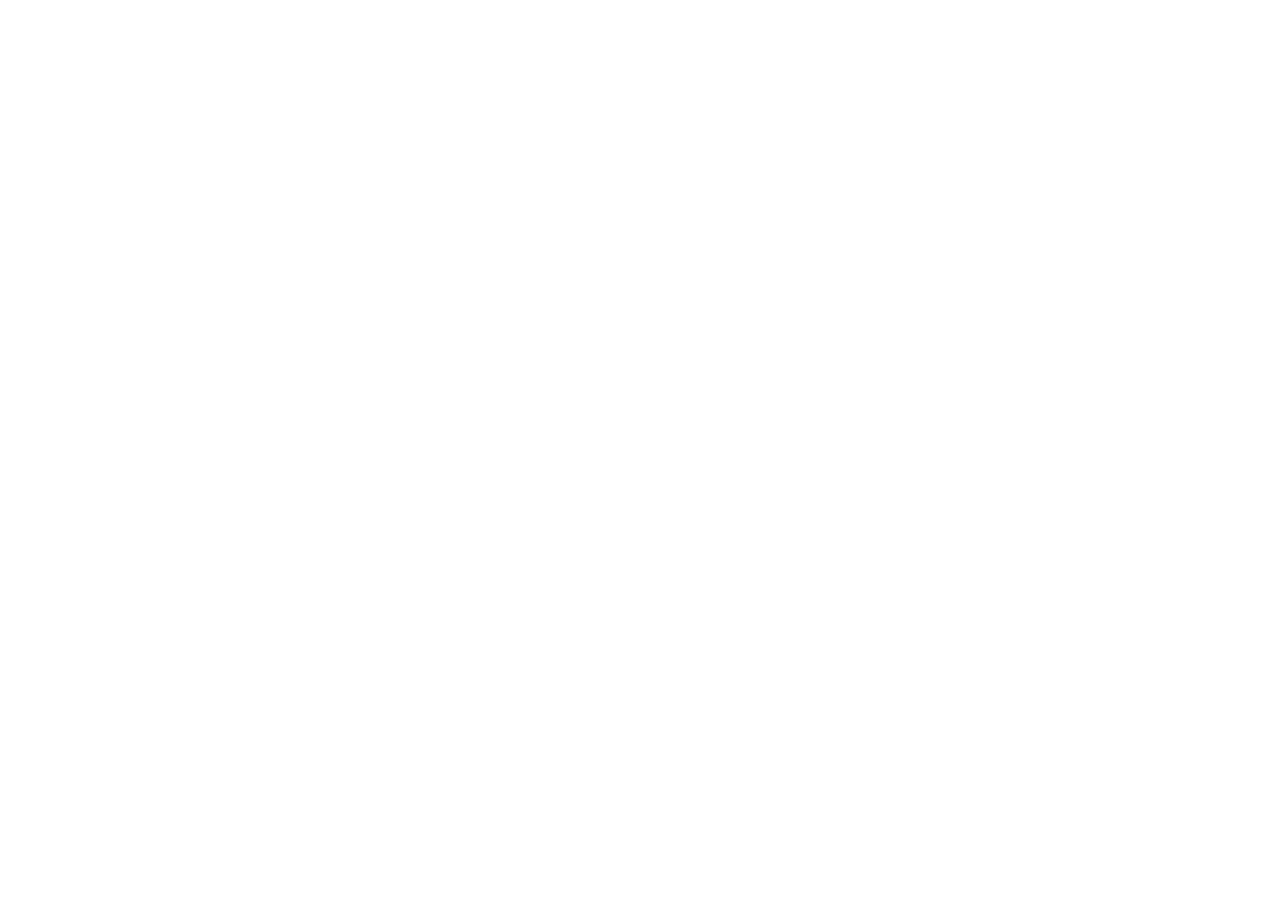
==== index.html @ 79ccdf50 "add project" ====
<!DOCTYPE html>
<html lang="en">

<head>
    <meta charset="UTF-8">
    <meta name="viewport" content="width=device-width, initial-scale=1.0">
    <meta http-equiv="X-UA-Compatible" content="ie=edge">
    <title>Confectionery</title>
    <!-- scss link  -->
    <link rel="stylesheet" href="scss/styles.css">
    <!-- font awesome  -->
    <link rel="stylesheet" href="https://cdnjs.cloudflare.com/ajax/libs/font-awesome/6.2.0/css/all.min.css"
        integrity="sha512-xh6O/CkQoPOWDdYTDqeRdPCVd1SpvCA9XXcUnZS2FmJNp1coAFzvtCN9BmamE+4aHK8yyUHUSCcJHgXloTyT2A=="
        crossorigin="anonymous" referrerpolicy="no-referrer" />
    <!-- tailwind link  -->
    <script src="https://cdn.tailwindcss.com"></script>
    <script>
        tailwind.config = {
            theme: {
                screens: {
                    xl: { "max": '1200px' },
                    lg: { "max": '992px' },
                    md: { "max": '768px' },
                    sm: { "max": '576px' },
                },
                extend: {}
            }
        }
    </script>
</head>

<body>
    
    <script src="js/styles.js"></script>
</body>

</html>
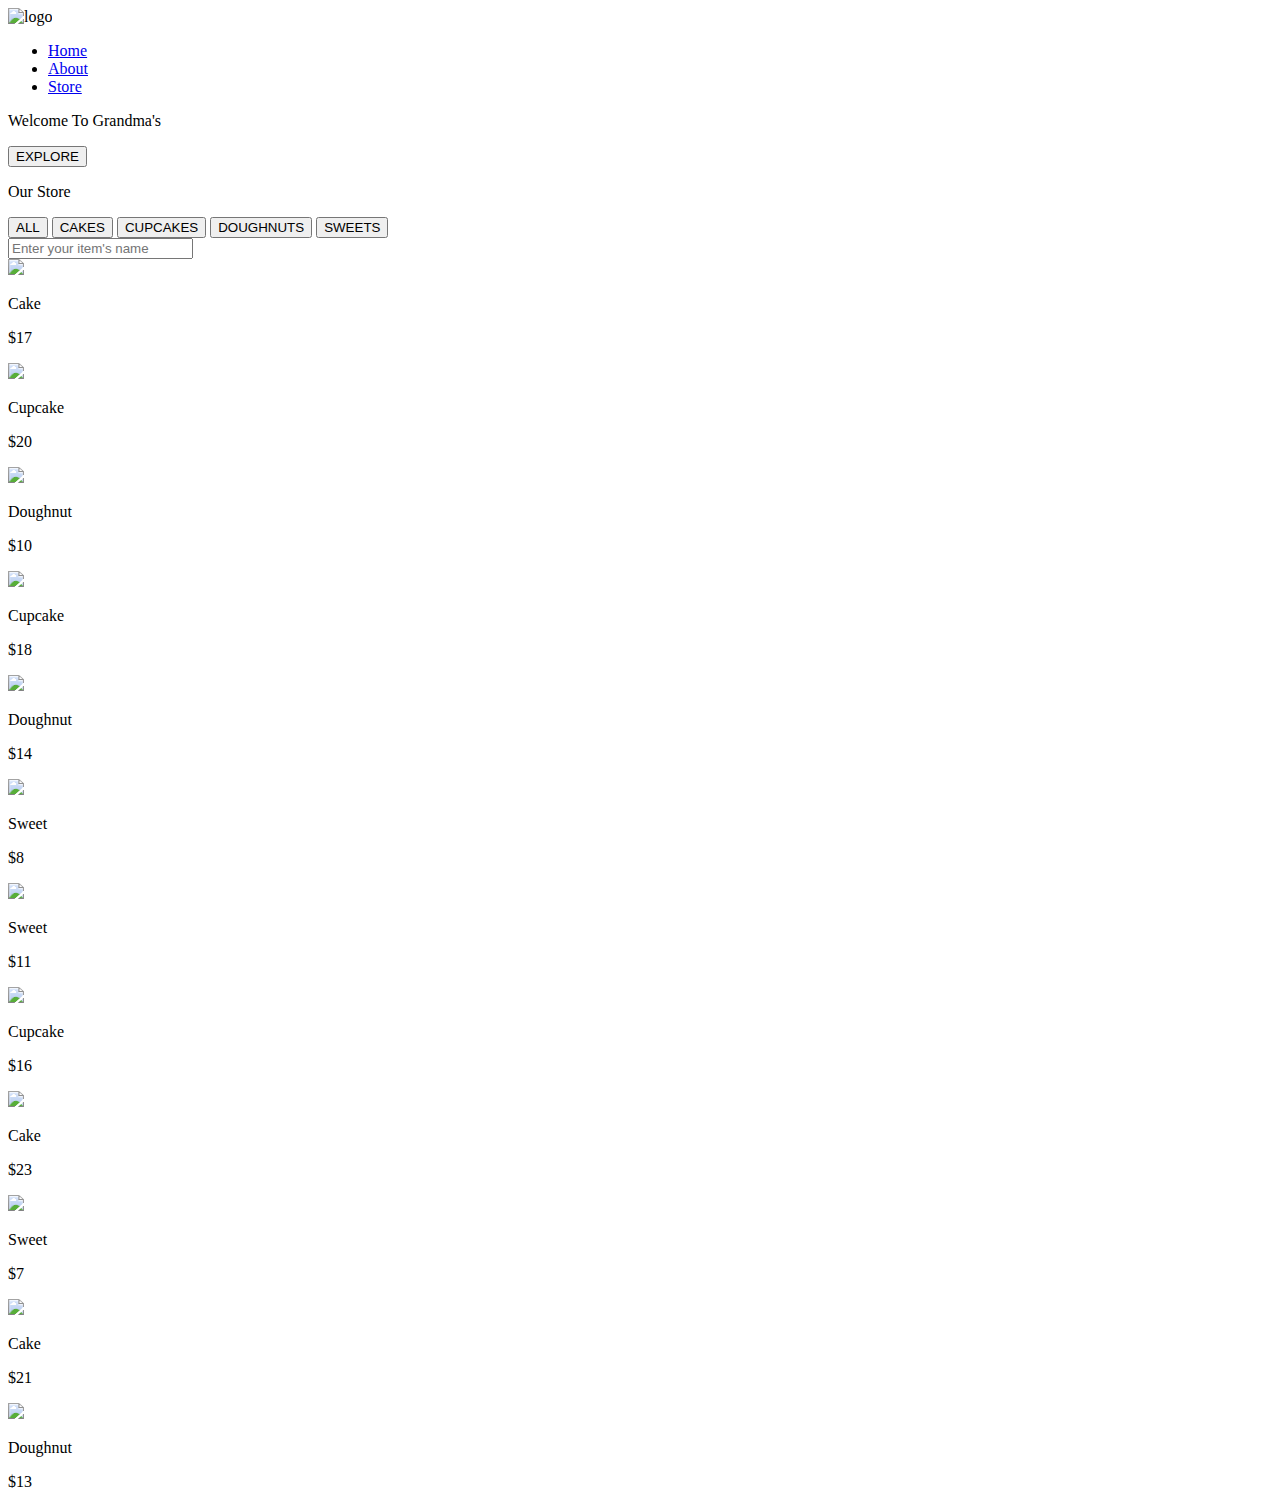
==== commit d22cfec6: "categorization" ====
--- a/index.html
+++ b/index.html
@@ -30,7 +30,60 @@
 </head>
 
 <body>
-    
+    <!-- Header -->
+    <header class="header">
+        <div class="nav-bar-bg">
+            <div class="nav-bar lg:relative">
+                <div class="logo">
+                    <img src="./img/logo.svg" alt="logo">
+                </div>
+                <ul class="menu lg:hidden lg:block lg:absolute lg:left-0 lg:top-14 lg:bg-white">
+                    <li class="lg:py-4 lg:border-b"><a class="ml-4" href="#">Home</a></li>
+                    <li class="lg:py-4 lg:border-b"><a class="ml-4" href="#">About</a></li>
+                    <li class="lg:py-4 lg:border-b"><a class="ml-4" href="#store-section">Store</a></li>
+                </ul>
+                <span class="header-menu lg:inline-block">
+                    <i class="fa-solid fa-bars"></i>
+                </span>
+                <i class="header-cart fa-solid fa-cart-shopping lg:absolute lg:left-24"></i>
+            </div>
+        </div>
+        <div class="header-text">
+            <p>Welcome To <span>Grandma's</span></p>
+            <button>EXPLORE</button>
+        </div>
+    </header>
+    <!-- Store Section -->
+    <section id="store-section" class="store">
+        <div class="store-container">
+            <p class="store-text">Our <span>Store</span></p>
+            <div class="store-btns">
+                <button class="all-btn">ALL</button>
+                <button class="cake-btn">CAKES</button>
+                <button class="cupcake-btn">CUPCAKES</button>
+                <button class="doughnut-btn">DOUGHNUTS</button>
+                <button class="sweet-btn">SWEETS</button>
+            </div>
+            <div class="search-box">
+                <i class="fa-solid fa-search"></i>
+                <input type="text" placeholder="Enter your item's name">
+            </div>
+            <div class="products-container">
+                <!-- <div class="product">
+                    <div class="product-img">
+                        <img src="./img/cake-1.jpeg">
+                        <div class="product-cart">
+                            <i data-icon-id="1" class="fa-solid fa-cart-shopping"></i>
+                        </div>
+                    </div>
+                    <div class="product-description">
+                        <p>Cake Item</p>
+                        <p>$17</p>
+                    </div>
+                </div> -->
+            </div>
+        </div>
+    </section>
     <script src="js/styles.js"></script>
 </body>
 
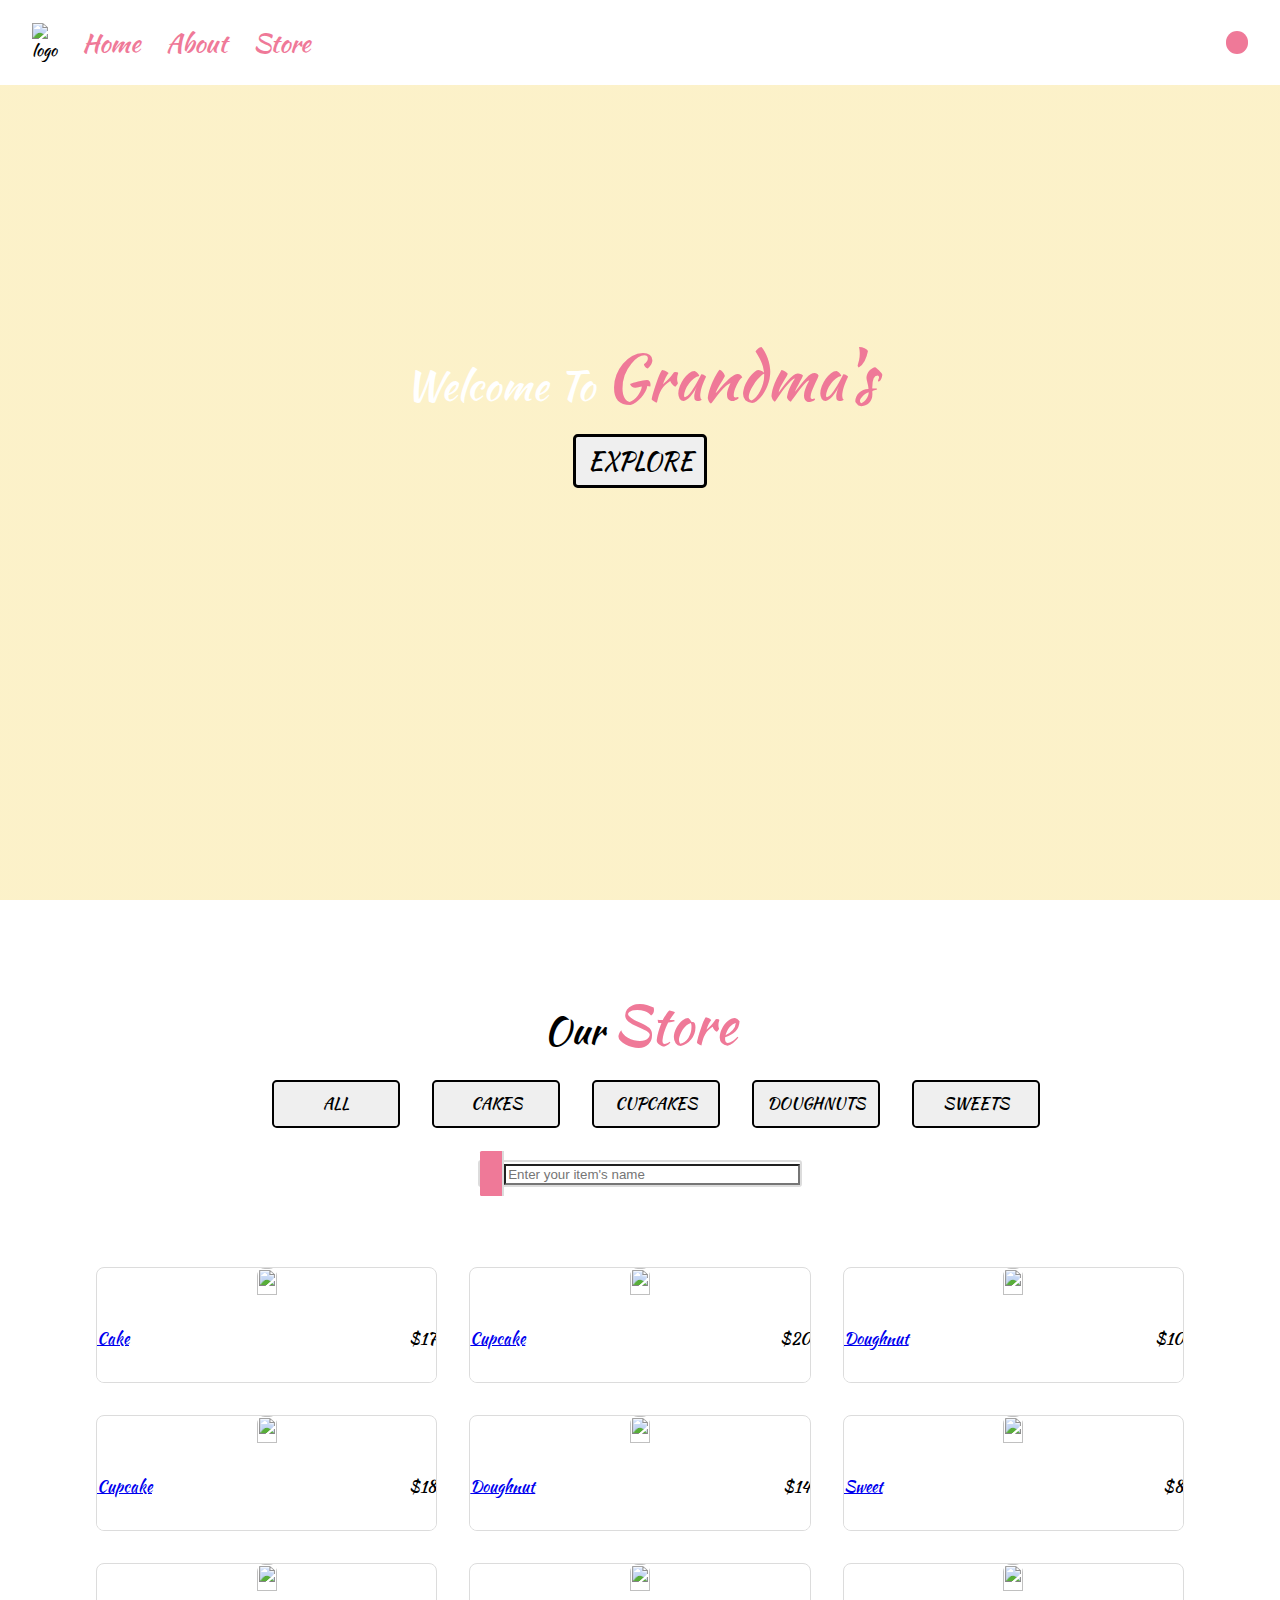
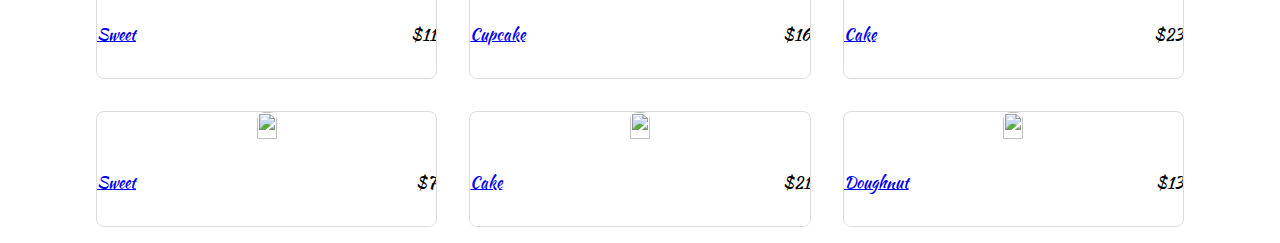
==== commit 9ffcb5df: "add product page" ====
--- a/index.html
+++ b/index.html
@@ -53,23 +53,31 @@
             <button>EXPLORE</button>
         </div>
     </header>
-    <!-- Store Section -->
-    <section id="store-section" class="store">
-        <div class="store-container">
-            <p class="store-text">Our <span>Store</span></p>
-            <div class="store-btns">
-                <button class="all-btn">ALL</button>
-                <button class="cake-btn">CAKES</button>
-                <button class="cupcake-btn">CUPCAKES</button>
-                <button class="doughnut-btn">DOUGHNUTS</button>
-                <button class="sweet-btn">SWEETS</button>
+    <main class="main">
+        <!-- Store Section -->
+        <section id="store-section" class="store">
+            <div class="store-container">
+                <p class="store-text">Our <span>Store</span></p>
+                <div class="store-btns">
+                    <button class="all-btn">ALL</button>
+                    <button class="cake-btn">CAKES</button>
+                    <button class="cupcake-btn">CUPCAKES</button>
+                    <button class="doughnut-btn">DOUGHNUTS</button>
+                    <button class="sweet-btn">SWEETS</button>
+                </div>
+                <div class="search-box">
+                    <i class="fa-solid fa-search"></i>
+                    <input type="text" placeholder="Enter your item's name">
+                </div>
+                <!--------------------------- I'll work on it asap ------------------------------------>
+                <!-- <div class="new-product-modal">
+                <p>The item added to your shopping cart</p>
             </div>
-            <div class="search-box">
-                <i class="fa-solid fa-search"></i>
-                <input type="text" placeholder="Enter your item's name">
-            </div>
-            <div class="products-container">
-                <!-- <div class="product">
+            <div class="existed-product-modal">
+                <p>The item exists in your shopping cart</p>
+            </div> -->
+                <div class="products-container">
+                    <!-- <div class="product">
                     <div class="product-img">
                         <img src="./img/cake-1.jpeg">
                         <div class="product-cart">
@@ -77,13 +85,14 @@
                         </div>
                     </div>
                     <div class="product-description">
-                        <p>Cake Item</p>
+                        <p><a href="product.html?id=1">Cake Item</a></p>
                         <p>$17</p>
                     </div>
                 </div> -->
+                </div>
             </div>
-        </div>
-    </section>
+        </section>
+    </main>
     <script src="js/styles.js"></script>
 </body>
 
--- a/scss/styles.css
+++ b/scss/styles.css
@@ -0,0 +1,233 @@
+@import url("https://fonts.googleapis.com/css?family=Kaushan+Script");
+body {
+  font-family: "Kaushan Script", cursive;
+  background: #fff;
+  color: #000;
+  margin: 0 auto;
+  padding: 0;
+}
+
+.header {
+  background-image: linear-gradient(rgba(249, 228, 148, 0.5019607843), rgba(249, 228, 148, 0.5019607843)), url(../img/headerBcg.jpeg);
+  background-size: cover;
+  background-repeat: no-repeat;
+  background-position: center;
+  position: relative;
+  background-attachment: fixed;
+  height: 100vh;
+  width: 100%;
+  display: grid;
+  grid-template-rows: repeat(11, 1fr);
+}
+
+.nav-bar-bg {
+  background-color: #fff;
+}
+
+.nav-bar {
+  margin: 0.5rem 0;
+  display: flex;
+  align-items: center;
+  justify-content: space-between;
+}
+
+.logo {
+  transition: all 0.5s;
+  margin-left: 2rem;
+}
+.logo:hover {
+  transform: scale(1.1);
+}
+
+.menu {
+  display: flex;
+  list-style: none;
+  padding-left: 0;
+  width: 100%;
+}
+.menu li a {
+  text-decoration: none;
+  color: #ef7998;
+  font-size: 1.6rem;
+  padding: 0.8rem;
+  width: 100%;
+  transition: all 0.5s;
+}
+.menu li a:hover {
+  color: #000;
+  font-size: 1.8rem;
+}
+
+.header-menu {
+  color: #ef7998;
+  font-size: 2.2rem;
+  margin-right: 2rem;
+  display: none;
+}
+
+.header-cart {
+  font-size: 1.2rem;
+  background-color: #ef7998;
+  color: #fff;
+  border-radius: 50%;
+  padding: 0.7rem;
+  margin-right: 2rem;
+  transition: all 0.5s;
+}
+.header-cart:hover {
+  color: #000;
+  transform: scale(1.1);
+  cursor: pointer;
+}
+
+.header-text {
+  width: 100%;
+  height: 100%;
+  grid-row: 5;
+  text-align: center;
+}
+.header-text p {
+  font-size: 2.5rem;
+  color: #fff;
+  margin-bottom: 0.7rem;
+}
+.header-text span {
+  color: #ef7998;
+  font-size: 4rem;
+}
+.header-text button {
+  border: 3px solid #000;
+  border-radius: 0.3rem;
+  font-family: inherit;
+  font-size: 1.5rem;
+  padding: 0.4rem 0.7rem;
+  transition: all 0.5s;
+}
+.header-text button:hover {
+  color: #ef7998;
+  background-color: #000;
+}
+
+.store .store-container {
+  max-width: 70rem;
+  margin: auto;
+  text-align: center;
+  position: relative;
+}
+
+.store-text {
+  font-size: 2.3rem;
+  color: #000;
+  margin-bottom: 1rem;
+  padding-top: 3rem;
+}
+.store-text span {
+  color: #ef7998;
+  font-size: 3.4rem;
+}
+
+.store-btns {
+  display: flex;
+  justify-content: center;
+  align-items: center;
+  flex-wrap: wrap;
+}
+.store-btns button {
+  border: 2px solid #000;
+  border-radius: 0.3rem;
+  font-family: inherit;
+  font-size: 1rem;
+  width: 8rem;
+  height: 3rem;
+  padding: 0.4rem 0.7rem;
+  margin-left: 2rem;
+  margin-bottom: 2rem;
+  transition: all 0.5s;
+}
+.store-btns button:hover {
+  color: #ef7998;
+  background-color: #000;
+}
+
+.search-box {
+  margin-bottom: 4rem;
+  background-color: #fff;
+  border: 2px solid #dcdcdc;
+  border-radius: 0.2rem;
+  display: inline-block;
+}
+.search-box i {
+  background-color: #ef7998;
+  border-right: 2px solid #dcdcdc;
+  padding: 0.7rem;
+  border-radius: 0.1rem 0 0 0.1rem;
+}
+.search-box input {
+  background-color: transparent;
+  outline: none;
+  width: 18rem;
+}
+
+.products-container {
+  display: grid;
+  grid-template-columns: repeat(auto-fit, minmax(22rem, 1fr));
+  grid-auto-rows: 1fr;
+}
+
+.product {
+  margin: 1rem;
+  border: 1px solid #dcdcdc;
+  border-radius: 0.5rem;
+  display: flex;
+  flex-direction: column;
+  justify-content: center;
+  align-items: center;
+  position: relative;
+  overflow: hidden;
+}
+
+.product-img {
+  overflow: hidden;
+}
+.product-img img {
+  border-radius: 0.5rem 0.5rem 0 0;
+  border-bottom: 1px solid #dcdcdc;
+  width: 100%;
+  height: 100%;
+  -o-object-fit: cover;
+     object-fit: cover;
+  transition: all 1s;
+}
+.product-img img:hover {
+  transform: scale(1.2);
+}
+.product-img .product-cart {
+  position: absolute;
+  right: -4rem;
+  bottom: 0;
+  z-index: 1;
+  border-radius: 2rem 0 0 0;
+  background-color: #fff;
+  display: inline-block;
+  transition: all 0.7s;
+}
+.product-img .product-cart:hover {
+  color: #ef7998;
+}
+.product-img .product-cart i {
+  padding: 1.3rem;
+  font-size: 1.2rem;
+}
+
+.product-description {
+  background-color: #fff;
+  width: 100%;
+  display: flex;
+  justify-content: space-between;
+  align-items: center;
+  padding: 1rem;
+}
+.product-description a:hover {
+  color: #ef7998;
+  text-decoration: underline;
+}/*# sourceMappingURL=styles.css.map */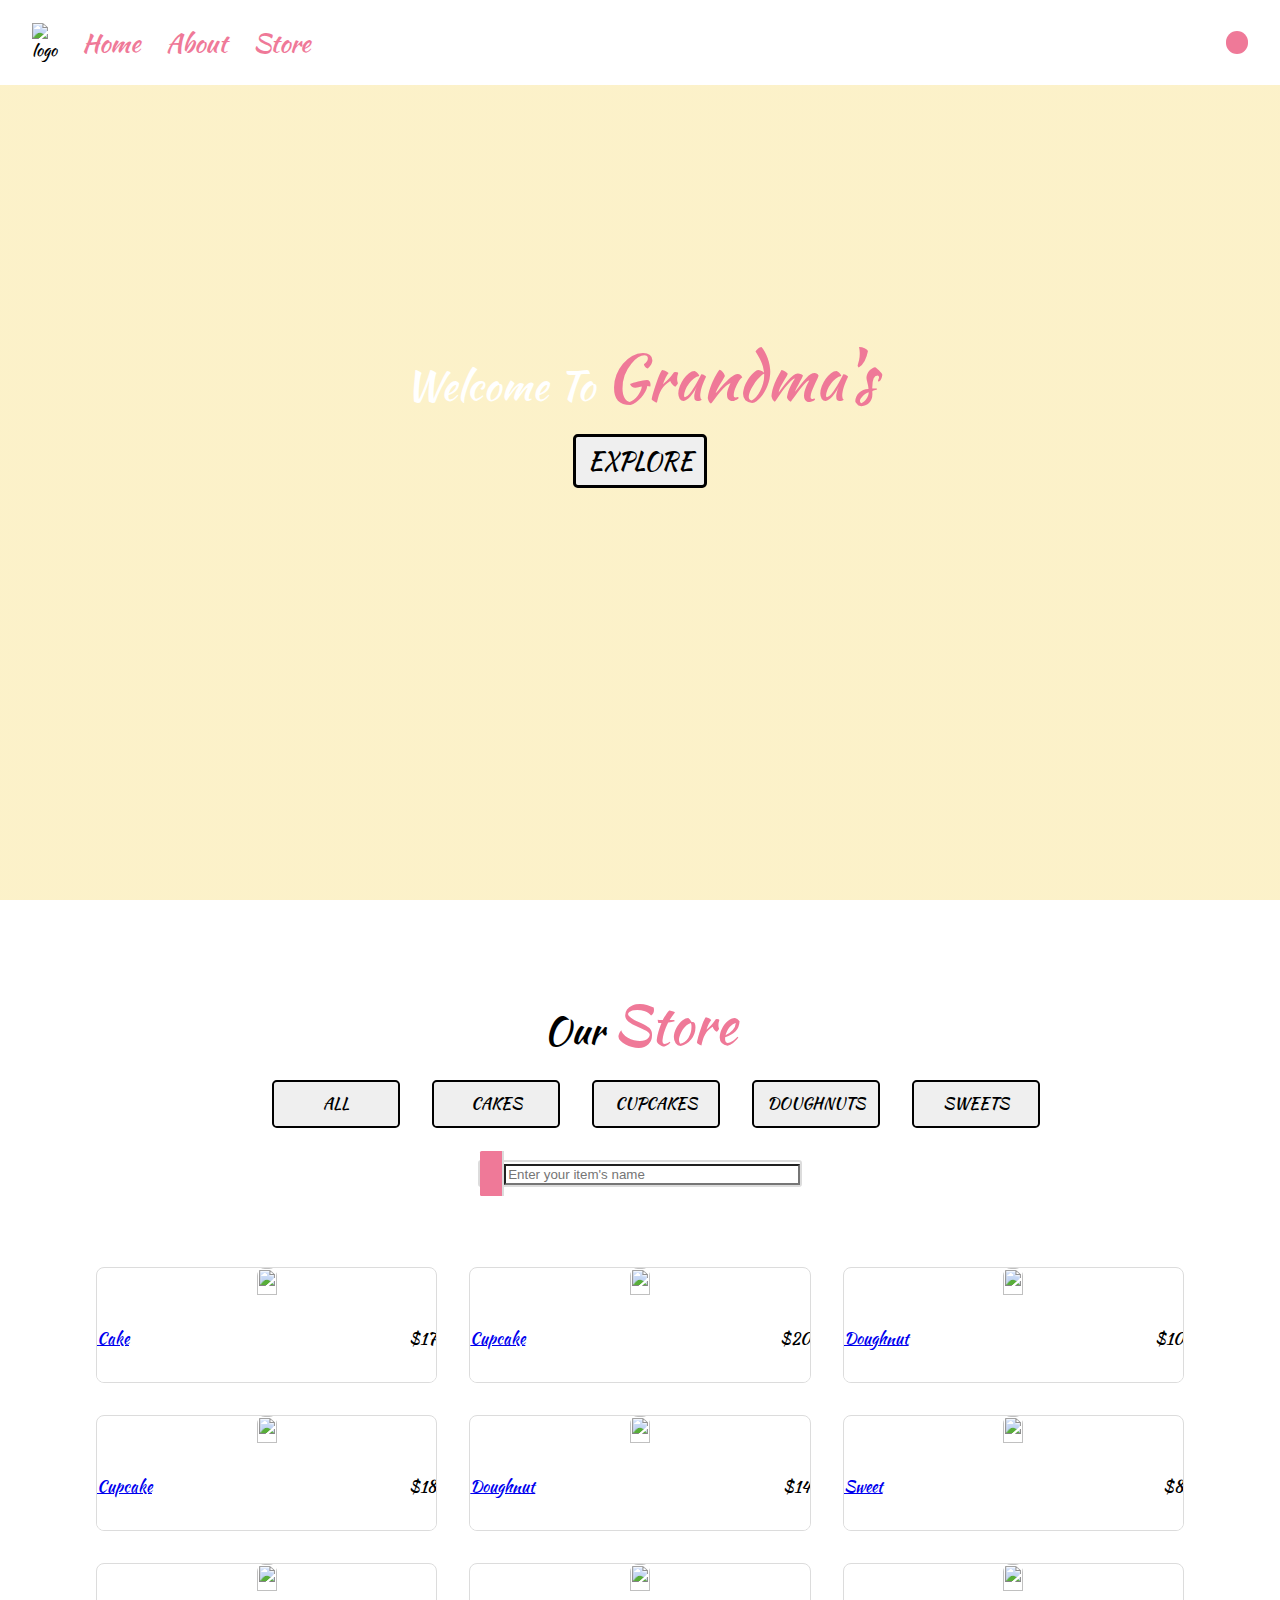
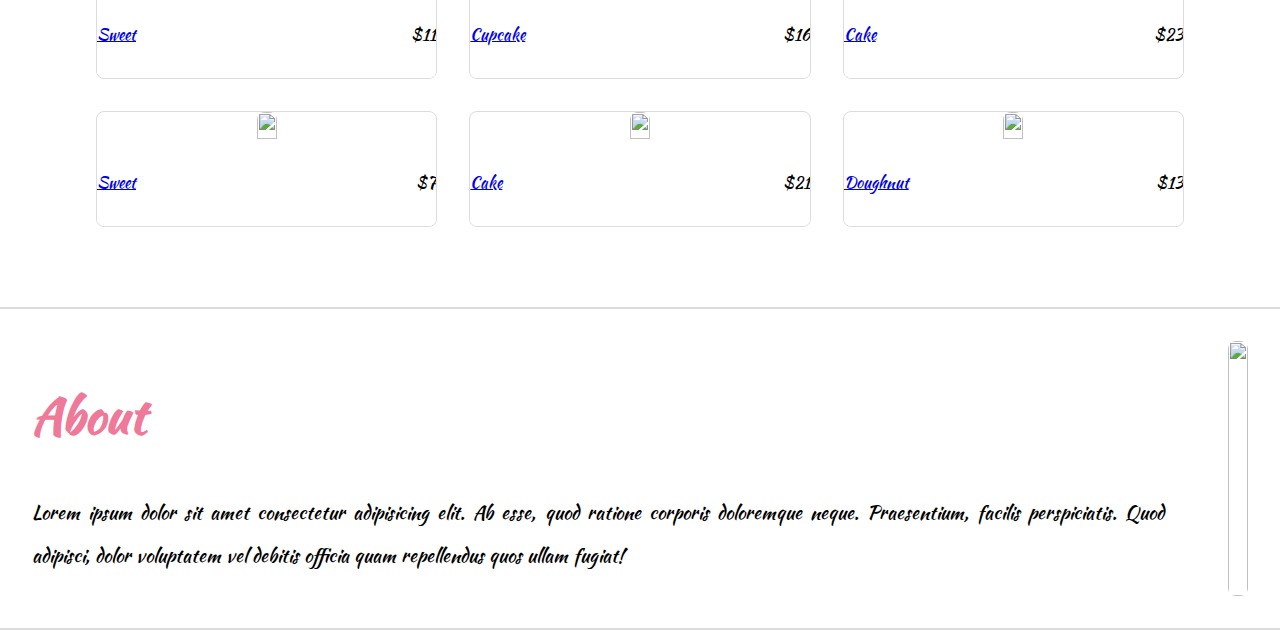
==== commit c61c4190: "about section" ====
--- a/index.html
+++ b/index.html
@@ -34,20 +34,25 @@
     <header class="header">
         <div class="nav-bar-bg">
             <div class="nav-bar lg:relative">
+                <!-- logo  -->
                 <div class="logo">
                     <img src="./img/logo.svg" alt="logo">
                 </div>
+                <!-- main menu  -->
                 <ul class="menu lg:hidden lg:block lg:absolute lg:left-0 lg:top-14 lg:bg-white">
                     <li class="lg:py-4 lg:border-b"><a class="ml-4" href="#">Home</a></li>
-                    <li class="lg:py-4 lg:border-b"><a class="ml-4" href="#">About</a></li>
+                    <li class="lg:py-4 lg:border-b"><a class="ml-4" href="#about-section">About</a></li>
                     <li class="lg:py-4 lg:border-b"><a class="ml-4" href="#store-section">Store</a></li>
                 </ul>
+                <!-- hamburger menu -lg size -->
                 <span class="header-menu lg:inline-block">
                     <i class="fa-solid fa-bars"></i>
                 </span>
+                <!-- header shopping cart icon  -->
                 <i class="header-cart fa-solid fa-cart-shopping lg:absolute lg:left-24"></i>
             </div>
         </div>
+        <!-- header text  -->
         <div class="header-text">
             <p>Welcome To <span>Grandma's</span></p>
             <button>EXPLORE</button>
@@ -57,7 +62,9 @@
         <!-- Store Section -->
         <section id="store-section" class="store">
             <div class="store-container">
+                <!-- store text  -->
                 <p class="store-text">Our <span>Store</span></p>
+                <!-- buttons  -->
                 <div class="store-btns">
                     <button class="all-btn">ALL</button>
                     <button class="cake-btn">CAKES</button>
@@ -65,17 +72,12 @@
                     <button class="doughnut-btn">DOUGHNUTS</button>
                     <button class="sweet-btn">SWEETS</button>
                 </div>
+                <!-- search box  -->
                 <div class="search-box">
                     <i class="fa-solid fa-search"></i>
                     <input type="text" placeholder="Enter your item's name">
                 </div>
-                <!--------------------------- I'll work on it asap ------------------------------------>
-                <!-- <div class="new-product-modal">
-                <p>The item added to your shopping cart</p>
-            </div>
-            <div class="existed-product-modal">
-                <p>The item exists in your shopping cart</p>
-            </div> -->
+                <!-- products  -->
                 <div class="products-container">
                     <!-- <div class="product">
                     <div class="product-img">
@@ -92,6 +94,21 @@
                 </div>
             </div>
         </section>
+        <section id="about-section" class="about">
+            <div class="about-container lg:flex-wrap">
+                <!-- text  -->
+                <div class="about-text basis-6/12 lg:basis-full">
+                    <h2>About</h2>
+                    <p>Lorem ipsum dolor sit amet consectetur adipisicing elit. Ab esse, quod ratione corporis
+                        doloremque neque. Praesentium, facilis perspiciatis. Quod adipisci, dolor voluptatem vel debitis
+                        officia quam repellendus quos ullam fugiat!</p>
+                </div>
+                <!-- image  -->
+                <div class="about-image basis-6/12 lg:basis-full">
+                    <img src="./img/doughnut-2.jpeg">
+                </div>
+            </div>
+        </section>
     </main>
     <script src="js/styles.js"></script>
 </body>
--- a/scss/styles.css
+++ b/scss/styles.css
@@ -172,6 +172,7 @@
   display: grid;
   grid-template-columns: repeat(auto-fit, minmax(22rem, 1fr));
   grid-auto-rows: 1fr;
+  margin-bottom: 4rem;
 }
 
 .product {
@@ -230,4 +231,32 @@
 .product-description a:hover {
   color: #ef7998;
   text-decoration: underline;
+}
+
+.about-container {
+  display: flex;
+  border-top: 2px solid #dcdcdc;
+  border-bottom: 2px solid #dcdcdc;
+}
+
+.about-text,
+.about-image {
+  margin: 2rem;
+}
+
+.about-text h2 {
+  color: #ef7998;
+  font-size: 3rem;
+  margin-bottom: 2.5rem;
+}
+.about-text p {
+  text-align: justify;
+  font-size: 1.2rem;
+  line-height: 2.7rem;
+}
+
+.about-image img {
+  border-radius: 0.5rem;
+  width: 100%;
+  height: 100%;
 }/*# sourceMappingURL=styles.css.map */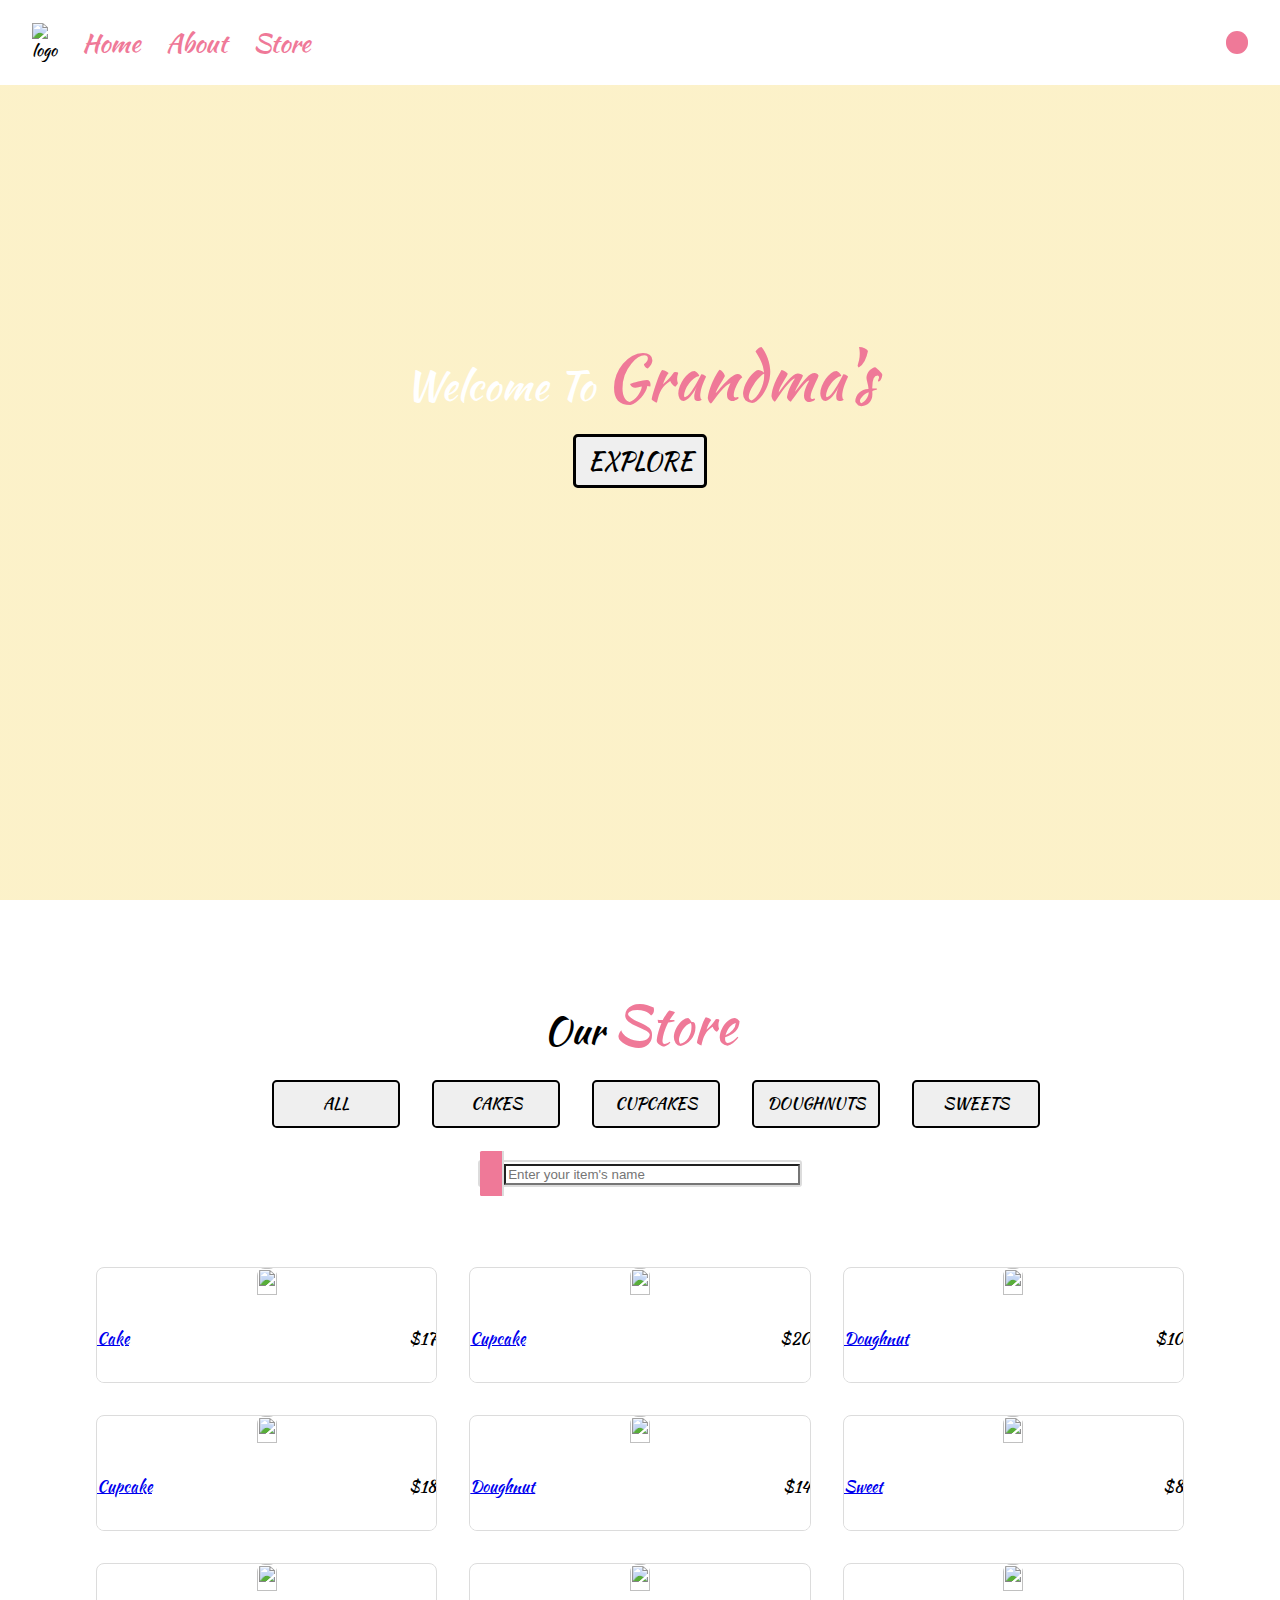
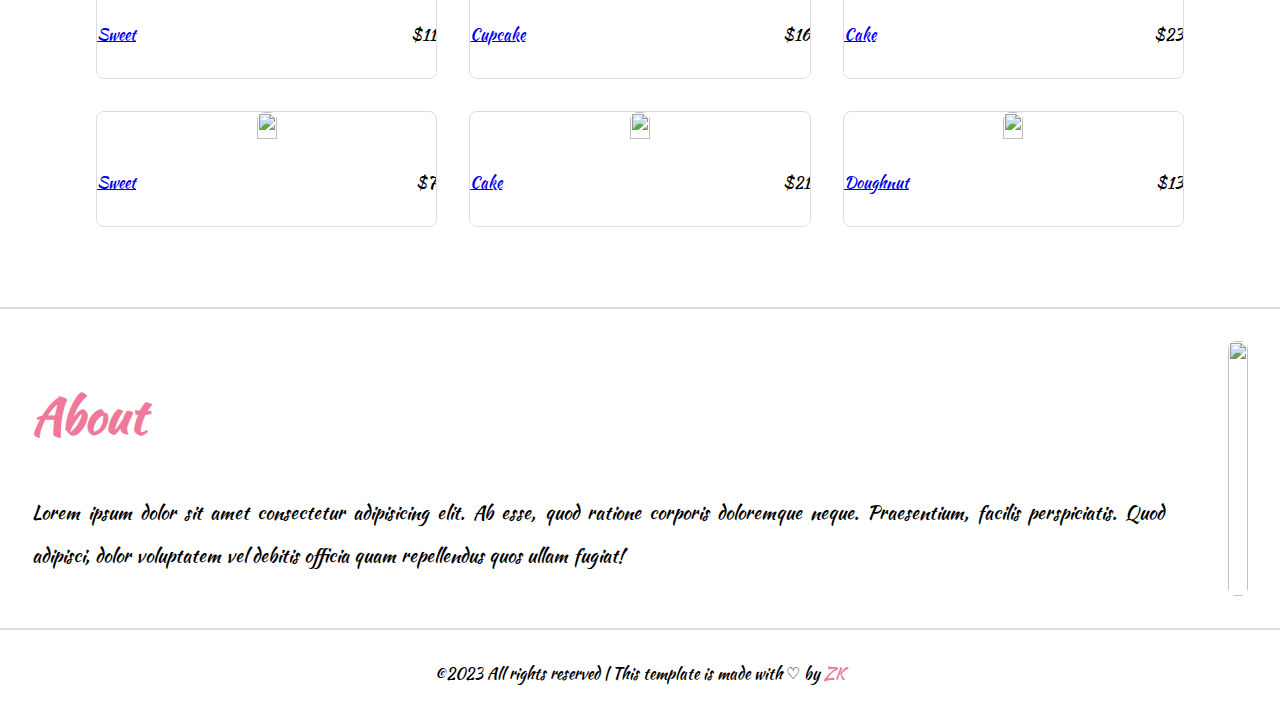
==== commit 9fd720e5: "footer" ====
--- a/index.html
+++ b/index.html
@@ -110,6 +110,10 @@
             </div>
         </section>
     </main>
+    <footer class="footer">
+        <p>&copy;2023 All rights reserved | This template is made with &#x2661 by <span>ZK</span>
+        </p>
+    </footer>
     <script src="js/styles.js"></script>
 </body>
 
--- a/scss/styles.css
+++ b/scss/styles.css
@@ -259,4 +259,12 @@
   border-radius: 0.5rem;
   width: 100%;
   height: 100%;
+}
+
+.footer {
+  padding: 1rem;
+  text-align: center;
+}
+.footer span {
+  color: #ef7998;
 }/*# sourceMappingURL=styles.css.map */